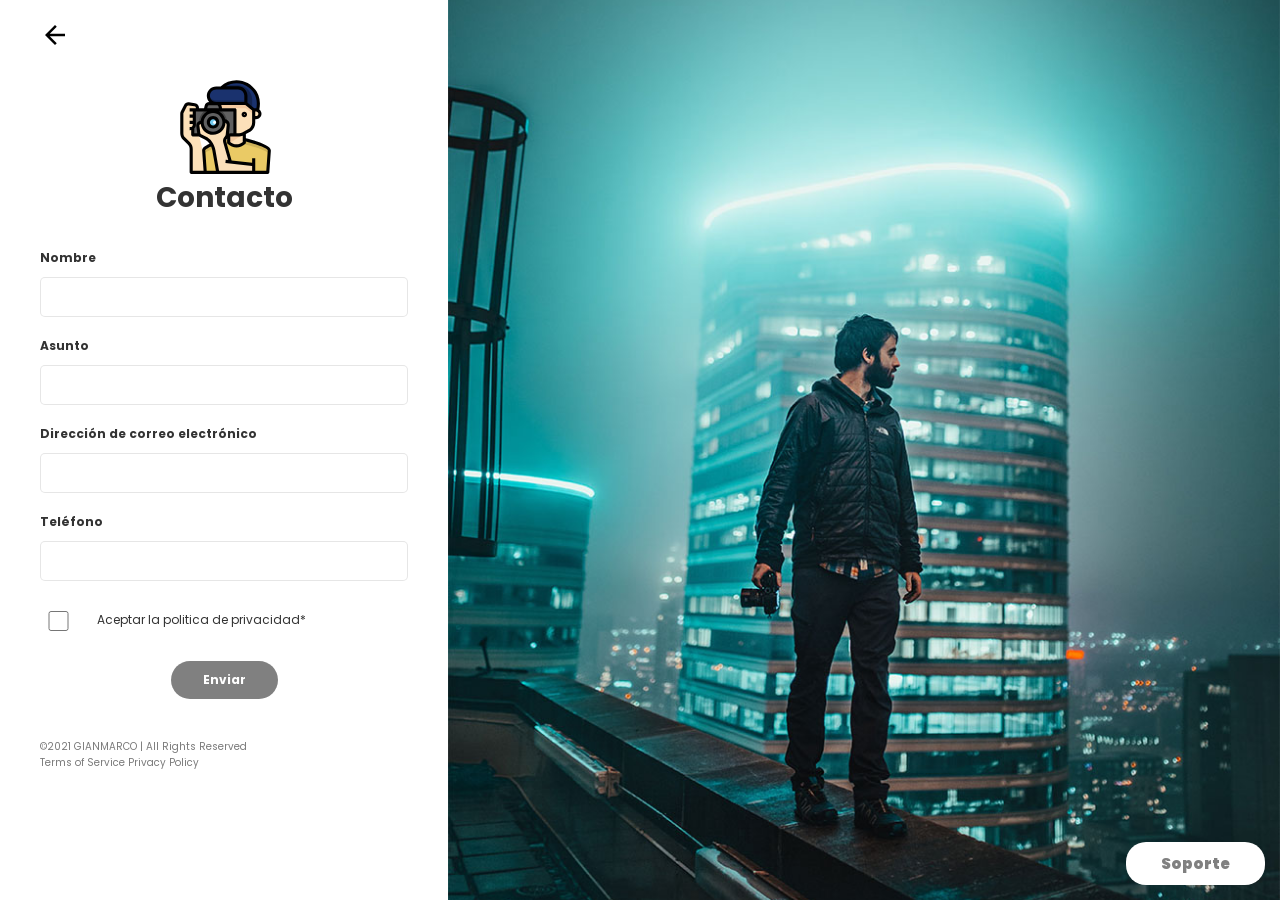
==== contact.html @ 017977cd "PriemrCambio" ====
<!DOCTYPE html>
<html lang="es">
<head>
    <meta charset="UTF-8">
    <meta http-equiv="X-UA-Compatible" content="IE=edge">
    <meta name="viewport" content="width=device-width, initial-scale=1.0, maximum-scale=1.0, minimum-scale=1.0, user-scalable=no ">
    <link rel="stylesheet" type="text/css" href="./css/styles.css">
    <link href="https://fonts.googleapis.com/css2?family=Poppins&display=swap" rel="stylesheet">
    <link rel="icon" type="image/svg" href="img/icon/icon.svg" />
    <script type="text/javascript" src="js/prefixfree.min.js"></script>
    <title>Portafolio Fotográfico | Contacto</title>
</head>
<body>
    <div class="loader"></div>
    <div id="landscape">
        <div>
            <p class="fadeInDown">
            <img src="./img/adicional/girar.png"><br>
            ¡Gira el dispositivo! <br><span>Por favor</span>
            </p>
        </div>
    </div>
    <section id="login">
        <div class="informacion">
            <a href="index.html"> <img src="img/icon/flecha.svg"> </a>
            <object id="logo" data="img/icon/fotografo.svg" type="image/svg+xml"></object>
            <h2>Contacto</h2>
            <form id="loginform">
                <label>Nombre</label>
                <input type="text" required>
                <label>Asunto</label>
                <input type="text" required>
                <label>Dirección de correo electrónico</label>
                <input type="email" required>
                <label>Teléfono</label>
                <input type="tel" required>
                <span id="aceptar">
                    <input type="checkbox" id="checkbox" required>
                    <p>Aceptar la politica de privacidad*</p>
                </span>
                <div>
                    <button type="submit">Enviar</button>
                </div>
            </form>
            <div id="terminos">
                <p>&copy;2021 GIANMARCO | All Rights Reserved</p>
                <a>Terms of Service</a>
                <a>Privacy Policy</a>
            </div>
        </div>
        <div class="imagen">
            <button>Soporte</button>
        </div>
    </section>
</body>
</html>
---- css/styles.css ----
*{
    box-sizing: border-box;
    scroll-behavior: smooth;
    margin: 0;
    padding: 0;
}
*::selection {
    background: #000000;
    color: #ffffff;
 }
*:focus {
    outline: 0px;   
}
 /* PERSONALIZAR EL SCROLL */
*::-webkit-scrollbar {
    appearance: none;
    height: 8px;
    width:10px;
    background-color: rgba(0, 0, 0, 0);
}
*:-webkit-scrollbar-button:increment,*::-webkit-scrollbar-button {
    display: none;
} 
*::-webkit-scrollbar-thumb {
    background-color: rgb(187, 187, 187);
    border-radius: 20px;
}
*::-webkit-scrollbar-thumb:hover {
    background-color: rgb(156, 156, 156);
}
*::-webkit-scrollbar-thumb:active {
    background-color: rgb(129, 129, 129);
}
 /* FIN DE PERSONALIZACION */
 
body{
    font-family: 'Poppins', sans-serif;    
}
.contenedor{
    width: 100%;
    max-width: 1170px;
    margin: auto;
}

/* CABECERA */

header{
    width: 100%;
    height: 10vh;
    font-size: 17px;
    background-color: rgba(0, 0, 0, 0.3);
    position: fixed;
    font-family: 'Germania One', cursive;
    z-index: 100;
}
header > .contenedor{
    display: flex;
    flex-flow: row wrap;
    height: 100%;
}
.logo{
    height: 100%;
    width: 20%;
    display: flex;
    justify-content: flex-end;
    align-items: center;
}
#logogian{
    width: min-content;
    height: min-content;
    padding: 5px;
    border: 3px solid #fdfffc;
    color: #fdfffc;
    font-family: 'Julius Sans One', sans-serif;
}
div.menu{
    display: flex;
    flex-flow: row wrap;
    justify-content: space-between;
    align-content: center;
    max-width: 500px;
    margin: auto;
    width: 100%;
    height: 100%;
}
div.menu a{
    text-decoration: none;
    color: #ffffff;
    padding: 0px 5px 5px;
    border-bottom: 2px solid transparent;
    position: relative;
    top: 5px;
}
div.menu a:hover{
    color: #ddd;
    border-bottom: 2px solid white;
    transition: .5s;
}
.cuenta{
    height: 100%;
    width: 15%;
    display: flex;
    flex-flow: row wrap;
    justify-content: flex-start;
    align-content: center;
}
#contactar{
    padding: 10px 30px;
    color: #ffffff;
    font-weight: bold;
    width: min-content;
    height: min-content;
    border-radius: 20px;
    text-decoration: none;
    background-color: rgb(153, 102, 102);
    box-shadow: 0px 5px 1px rgb(119, 79, 79);
    transition: .5s;
}
#contactar:hover{
    box-shadow: 0px 4px 1px rgb(119, 79, 79);
    transform: translateY(2px);
    transition: .5s;
}
#contactar:active{
    box-shadow: 0px 2px 1px rgb(119, 79, 79);
    transform: translateY(5px);
    transition: .5s;
}
/* Para que al presionar en sobre mi y en servicio solo se muestre esa seccion con el nav, sin mostrar otra sec*/
#sobremi, #servicio{
    position: absolute;
    color: transparent;
    user-select: none;
}
#sobremi{
    top: 80vh;
}
#servicio{
    top: 270vh;
}
/* FIN DE ENCABEZADO */

/* SECCIÓN DE BANNER */
.banner{
    height: 100vh;
    width: 100%;
    background-image: url(../img/banner.jpg);
    background-position: center;
    background-size: cover;
}
.degradadofondo{
    width: 100%;
    height: 100%;
    background: linear-gradient(-90deg, rgba(255, 255, 255, 0), rgba(156, 85, 75, 0.2));
}
.llamada-accion{
    height: 100%;
    width: 100%;
    display: flex;
    flex-flow: column wrap;
    justify-content: center;
    align-items: flex-start;
}
.llamada-accion div{
    height: 100%;
    width: 50%;
    display: flex;
    flex-flow: column wrap;
    justify-content: flex-end;
    align-content: center;
    text-align: center;
    color: white;
    text-shadow: 2px 2px 5px grey;
}
.llamada-accion div h1{
    font-size: 38px;
    text-transform: uppercase;
    font-family: 'Germania One', cursive;
    margin-bottom: 20px;
}
.llamada-accion div p{
    font-size: 23px;
    font-family: 'Roboto Mono', monospace;
    margin-bottom: 80px;
}

/* FIN DE SECCIÓN DE BANNER */

/* SECCION SOBRE MI */
.sobremi{
    width: 100%;
    height: 80vh;
    color: #333;
    text-align: center;
    background-image: url(../img/perfil.jpg);
    background-position: top right;
    background-size: cover;
    display: flex;
    flex-flow: row wrap;
}
.sobremi .informacion{
    width: 50%;
    height: 100%;
    display: flex;
    flex-flow: column wrap;
    padding: 0px 40px;
    justify-content: space-evenly;
    align-items: center;
}
.sobremi .informacion h2{
    font-size: 44px;
    padding: 10px 20px;
    border-top: 3px solid #333;
    border-bottom: 3px solid #333;
}
.sobremi .informacion h4{
    font-size: 24px;
}
.sobremi .informacion p{
    font-size: 21px;
    line-height: 50px;
    max-width: 600px;
}
.sobremi .informacion h3{
    font-size: 24px;
    color: #fdfffc;
    max-width: 400px;
    background-color: #04161f;
    padding: 10px 0px;
}
.sobremi .perfil{
    width: 50%;
    height: 100%;
}

/* FIN DE SECCION SOBRE MI */

/* SECCION DE GALERIA */

.galeria {
    width: 100%;
    height: 100vh;
    display: flex;
    flex-flow: row wrap;
    justify-content: center;
    align-content: center;
    user-select: none;
}
.titulo{
    width: 17%;
    height: 100%;
    background-color: rgb(20, 20, 20);
    display: flex;
    flex-flow: column wrap;
    justify-content: center;
    align-content: center;
}
.titulo h2{
    font-size: 62px;
    color: white;
    text-shadow: 2px 2px 5px grey;
    width: max-content;
    transform: rotate(-90deg);
    font-family: 'Germania One', cursive;
}
.fotos1{
    width: 60%;
    height: 100%;
    display: flex;
    flex-flow: row wrap;
}
.fotos1 img{
    width: 20%;
    height: 25%;
}
.fotos1 img.horizontal{
    width: 40%;
}
.fotos2{
    width: 23%;
    height: 100%;
    display: flex;
    flex-flow: column wrap;
}
.fotos2 img{
    height: 50%;
    width: 100%;
}

/* FIN DE SECCION DE GALERIA */

/* SECCION DE SERVICIOS */

.servicios{
    height: 90vh;
    width: 100%;
    background-image: url(../img/adicional/fondoservicio.jpg);
    background-size: cover;
    background-position: top;
    letter-spacing: 5px;  
    color: #fdfffc;
}
.servicios > .contenedor{
    height: 100%;
    display: flex;
    flex-flow: column wrap;
    justify-content: space-evenly;
}
.servicios #info{
    height: min-content;
    width: 100%;
    display: flex;
    flex-flow: row wrap;
    justify-content: center;
    align-content: center;
}
#info h2{
    font-size: 42px;
    height: min-content;
    word-spacing: 10px;
    padding-bottom: 10px;
    border-bottom: 2px solid white;
}
.servicios .cajas{
    display: flex;
    flex-flow: row wrap;
    justify-content: space-around;
    align-content: center;
    width: 100%;
    height: 70%;
}
.cajas .caja{
    width: 30%;
    height: 100%;
    user-select: none;
    cursor: pointer;
    display: flex;
    flex-flow: column wrap;
    justify-content: flex-end;
    align-content: center;
    background-position: center;
    background-size: cover;
}
.cajas #personal{
    background-image: url(../img/servicio/personal.jpg);
}
.cajas #boda{
    background-image: url(../img/servicio/boda.jpg);
}
.cajas #producto{
    background-image: url(../img/servicio/products.jpg);
}
.caja:hover{
    transform: translateY(-10px);
    filter: saturate(1.5);
    transition: .6s;
}
.cajas .caja p{
    width: min-content;
    font-size: 25px;
    font-weight: bold;
    text-transform: uppercase;
    padding-bottom: 30px;
}

/* FIN DE SECCION DE SERVICIO */

/* SECCION DE TESTIMONIOS */

section.sectestimonios{
    height: 60vh;
    width: 100%;
    background-image: linear-gradient(#ffffff 0%, #ddd 100%);
}
.sectestimonios > .contenedor{
    height: 100%;
    display: flex;
    flex-flow: column wrap;
    justify-content: center;
    align-items: center;
}
.sectestimonios .satisfechos{
    height: min-content;
    width: 100%;
    font-size: 25px;
    color: #333;
    text-align: center;
}
.sectestimonios .testimonios{
    height: 70%;
    width: 100%;
    display: flex;
    flex-flow: row wrap;
    justify-content: space-between;
    align-content: center;
}
.testimonio{
    height: 100%;
    width: 30%;
    display: flex;
    flex-flow: column wrap;
    justify-content: center;
    align-content: center;
    align-items: center;
}
.testimonio img{
    width: 80px;
    border-radius: 40px;
    border: 0px;
    margin-bottom: 20px;
}
.testimonio > h3{
    font-size: 16px;
    color: #8f7860;
    height: min-content;
    margin-bottom: 20px;
}
.testimonio p{
    font-size: 15px;
    color: #7a7a7a;
    text-align: center;
}
 
/* FIN DE SECCION DE TESTIMONIOS */

/* PIE DE PAGINA */

footer{
    height: 30vh;
    width: 100%;
    display: flex;
    flex-flow: column wrap;
    justify-content: center;
    align-content: center;
    font-family: 'Julius Sans One', sans-serif;
    font-size: 15px;
    line-height: 26px;
    color: #ddd;
}
.center-footer{
    height: 80%;
    width: 100%;
    background-color: #0a1d25;
    display: flex;
    flex-flow: row wrap;
    padding: 20px 20px;
    border-top: 12px solid #8f7860;
    box-shadow: -6px -6px 10px gray;
}
.center-footer .redes{
    height: 100%;
    width: 45%;
    display: flex;
    flex-flow: column wrap;
    justify-content: space-evenly;
    align-content: center;
    align-items: center;
    text-align: center;
    border-right: 2px solid whitesmoke;
}
.redes #logogian{
    margin: 0;
}
.redes > h3{
    font-weight: bold;
}
.redes a{
    margin-left: 15px;
    width: 35px;
    color: transparent;
}
.redes a > svg{
    width: 35px;
    user-select: none;
}
.redes a > svg:hover{
    fill: white;
    stroke: black;
    stroke-width: .3;
}

.center-footer > .contacto{
    height: 100%;
    width: 55%;
    display: flex;
    flex-flow: row wrap;
}
.contacto > .contactame{
    width: 60%;
    height: 100%;
    display: flex;
    flex-flow: column wrap;
    justify-content: space-evenly;
    align-content: center;
    align-items: center;
}
.contactame p{
    text-align: center;
    font-weight: bold;
    max-width: 250px;
}
.contacto > .animacion{
    width: 40%;
    height: 100%;
}
.bottom-footer{
    background-color: #04161f;
    height: 20%;
    width: 100%;
    color: #7a7a7a;
    text-align: center;
    line-height: 50px;
}

/* PAGINA DE CONTACTO*/

#login{
    height: 100vh;
    width: 100%;
    display: flex;
    flex-flow: row wrap;
}
#login .informacion{
    width: 35%;
    height: 100%;
    min-height: 100vh;
    padding: 0px 40px;
    display: flex;
    flex-flow: column wrap;
    color: #333;
}
#login .informacion img{
    height: 30px;
    margin-top: 20px;
}
#login .informacion #logo{
    height: 100px;
    align-self: center;
    margin-top: 20px;
}
#login .informacion h2{
    font-size: 28px;
    align-self: center;
    margin-bottom: 30px;
}
#login .informacion #loginform{
    display: flex;
    flex-flow: column wrap;
}
#loginform label{
    font-size: 12px;
    font-weight: bolder;
    margin-bottom: 10px;
}
#loginform input{
    width: 100%;
    height: 40px;
    font-weight: bold;
    text-align: center;
    border: 1px solid rgba(128, 128, 128, 0.2);
    border-radius: 5px;
    margin-bottom: 20px;
}
span#aceptar{
    display: flex;
    flex-flow: row wrap;
    align-content: center;
    width: 100%;
    height: 20px;
    margin-top: 20px;
}
input#checkbox{
    width: 10%;
    height: 100%;
}
#aceptar p{
    font-size: 12px;
    padding-left: 20px;
    width: 90%;
}
#loginform div{
    margin: 20px 0px 40px 0px;
    display: flex;
    flex-flow: row wrap;
    justify-content: center;
    width: 100%;
}
#loginform div button{
    color: white;
    font-family: inherit;
    font-size: 12px;
    font-weight: bold;
    padding: 10px 32px;
    border: 0px;
    border-radius: 19px;
    background-color: gray;
}
#loginform div button:hover{
    background-color: rgb(95, 94, 94);
}
#terminos{
    color: #7a7a7a;
    font-size: 10px;
}
.imagen{
    height: 100%;
    width: 65%;
    background-image: url(../img/imgcontact/fondo1.jpg);
    background-position: center;
    background-size: cover;
}
.imagen button{
    font-family: inherit;
    font-weight: 900;
    font-size: 15px;
    background-color: white;
    color: gray;
    padding: 10px 35px;
    border-radius: 20px;
    border: 0px;
    position: absolute;
    bottom: 15px;
    right: 15px;
}
.imagen button:hover{
    background-color: rgba(70, 130, 180, .6);
    color: white;
}

/* FIN DE PAGINA DE CONTACTO */

/* RESPONSIVE DESIGN */

@media all and (max-width:1025px){ /* LAPTOP-IPAD */
    .logo{
        font-size: 13px;
    }
    .llamada-accion div {
        width: 100%;
    }
    .llamada-accion div h1{
        font-size: 35px;
    }
    .llamada-accion div p{
        font-size: 20px;
        max-width: 500px;
    }
    .fotos2{
        display: none;
    }
    .fotos1{
        width: 83%;
    }
    .fotos1 #laptop{
        display: none;
    }
    .fotos1 img{
        height: calc(100%/3);
    }
    footer{
        font-size: 12px;
    }
    #login .informacion{
        width: 40%;
    }
    .imagen{
        width: 60%;
    }
}
@media all and (max-width:769px){ /* TABLET */
    .logo{
        width: 30%;
        justify-content: center;
    }
    .div.menu{
        justify-content: space-evenly;
        max-width: 0;
        width: 70%;
    }
    .cuenta > #contactar{
        display: none;
    }
    .sobremi .informacion p:nth-last-child(2){
        line-height: 30px;
        color: #fdfffc;
        background-color: rgba(87, 26, 26, 0.4);
        padding: 5px 0px;
    }
    .sobremi .informacion h3{
        font-size: 20px;
    }
    .fotos1 #tablet{
        display: none;
    }
    .fotos1 img{
        width: calc(100%/4);
    }
    .servicios .cajas{
        height: 60%;
    }
    #login .informacion{
        width: 50%;
    }
    .imagen{
        width: 50%;
        background-position: center;
        background-size: cover;
        background-image: url(../img/imgcontact/fondo2.jpg);  
    }
}
@media all and (max-width:426px){ /* MOVIL + */
    header{
        position: static;
        background-color: rgba(0, 0, 0, 1);
    }
    .logo{
        width: 100%;
        font-size: 15px;
    }
    div.menu{
        display: none;
    }
    .banner{
        height: 90vh;
        background-image: url(../img/banner2.jpg);
    }
    .sobremi .informacion{
        width: 100%;
        background-color: rgba(0, 0, 0, .5);
    }
    .sobremi .informacion h2{
        font-size: 32px;
        color: #bfbfbf;
        border-top: 2px solid #bfbfbf;
        border-bottom: 2px solid #bfbfbf;
    }
    .sobremi .informacion h4{
        max-width: 250px;
        color: #ddd;
    }
    .sobremi .informacion p:nth-last-child(2){
        line-height: 30px;
        color: #ddd;
        background-color: transparent;
    }
    .titulo h2{
        font-size: 42px;
    }
    .fotos1 #movil{
        display: none;
    }
    .fotos1 img{
        width: calc(100%/2);
    }
    #sobremi, #servicio{
        display: none;
    }    
    .servicios{
        height: min-content;
    }
    #info h2{
        font-size: 28px;
        margin: 30px 0px;
        word-spacing: 5px;
        text-align: center;
    }
    .cajas .caja{
        width: 80%;
        height: 400px;
        margin-bottom: 20px;
    }
    .cajas .caja:hover{
        transform: translateY(0px) scale3d(103%, 103%, 100%);
    }
    section.sectestimonios{
        height: min-content;
        background-color: #273234;
        background-position: center;
        background-size: cover;
        background-image: none;
    }
    .sectestimonios .satisfechos{
        font-size: 20px;
        max-width: 300px;
        margin: 30px 0px;
        color: #fdfffc;
    }
    .testimonio{
        width: 100%;
        max-width: 90%;
        margin: auto;
        margin-bottom: 30px;
        background-color: rgba(241, 239, 236, 0.9);
        padding: 20px 20px;
    }
    .testimonio p{
        max-width: 350px;
    }
    footer{
        height: 250px;
    }
    .center-footer{
        padding: 0px 0px 20px;
        height: 200px;
    }
    .center-footer .redes{
        width: 100%;
        height: 130px;
    }
    .center-footer > .contacto{
        display: initial;
        height: 50px;
        width: 100%;
        padding-bottom: 30px;
    }
    .contacto > .contactame{
        width: 100%;
    }
    .contacto > .animacion, .contactame p{
        display: none;
    }
    .bottom-footer{
        font-size: 8px;
        height: 50px;
    }
    #login .informacion{
        width: 100%;
        min-height: 100vh;
        background-image: linear-gradient(90deg, #ffffff 0%, #ddd 100%);
    }
    #login .imagen{
        display: none;
    }
}
@media all and (max-width:321px){ /* MOVIL - */
    #aceptar p{
        font-size: 11px;
    }
    .bottom-footer{
        font-size: 7px;
    }
}

/* Height */

@media all and (max-height:769px){ /* TABLET */
    #terminos{
        display: none;
    }
    #loginform div{
        margin: 20px 0px 0px 0px;
    }
}
@media all and (max-height:668px){ /* IPHONE 6/7/8 */
    #login .informacion #logo{
        margin-top: 0px;
        height: 70px;
    }
    #login .informacion h2{
        margin-bottom: 10px;
    }
    #loginform div{
        margin: 10px 0px 0px 0px;
    }
}
@media all and (max-height:568px){ /* IPHONE 5/SE */
    #login .informacion #logo{
        display: none;
    }
}

/* PARA DISPOSITIVOS HECHADOS */

#landscape{
    display: none;
    z-index: -50;
    color: #fdfffc;
    font-size:120%;
    font-weight: bold;
    text-align: center;
    padding: 0px 40px 40px 0px;
    background-image: url(../img/adicional/fondogirar.jpg);
    background-size: cover;
    background-position: right;
}
#landscape img{
    height: 150px;
}   
@media(max-width: 1030px) and (orientation: landscape){
    #landscape {
        display: flex;
        position: fixed;
        align-items: flex-end;
        justify-content: flex-end;
        top: 0;
        bottom: 0px;
        right: 0px;
        left: 0px;
        z-index: 7000;
        width: 100%;
        height: 100vh;
    }
    #login .informacion{
        display: none;
    }
}    

/* Animacion */

.fadeInDown { 
    animation-name: fadeInDown;
    animation-duration: 2s;
}
@keyframes fadeInDown {
    from {
      opacity: 0;
      transform: translate3d(-30%, 0%, 0);
    }
  
    to {
      opacity: 1;
      transform: translate3d(0, 0, 0);
    }
}
/* Fin de animacion */
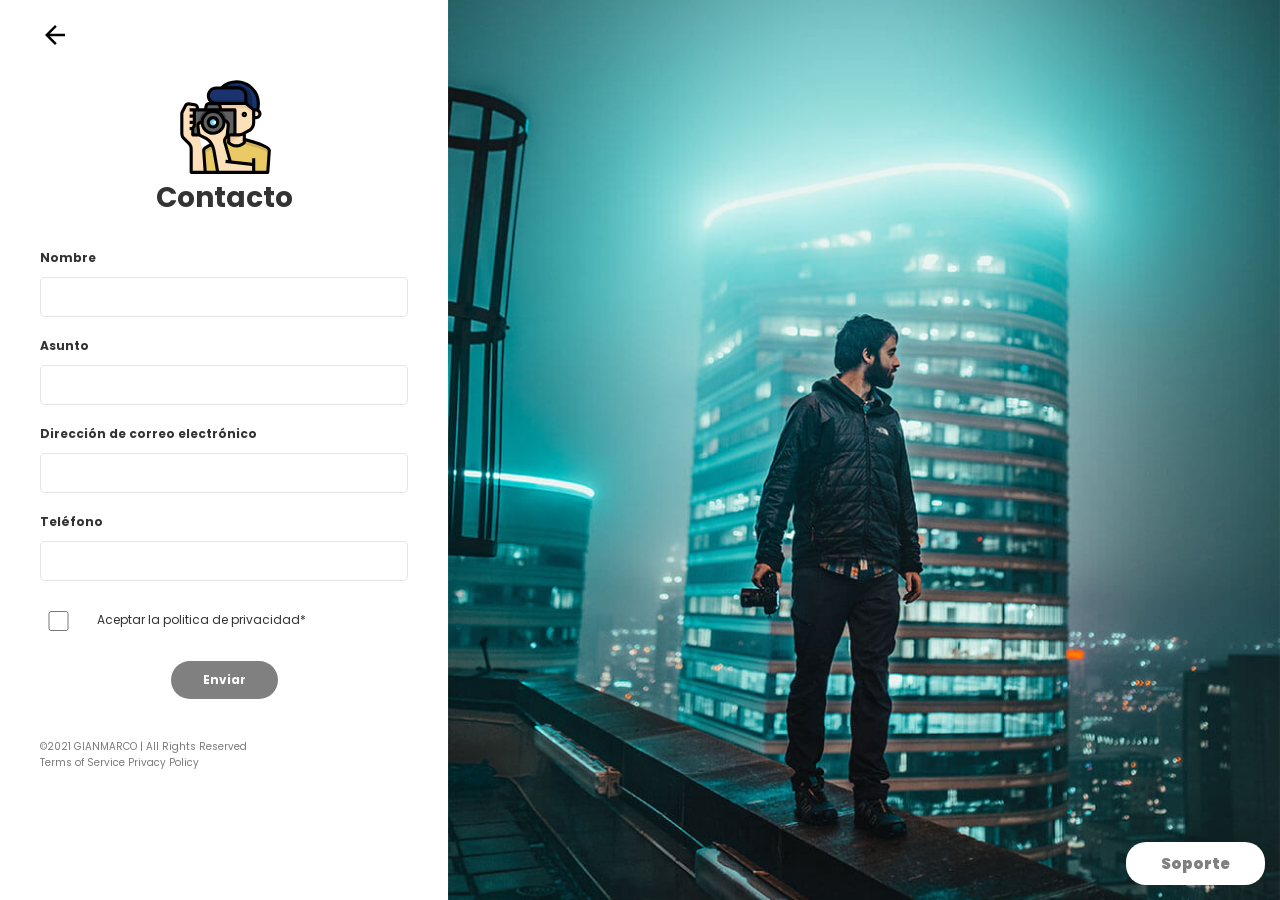
==== commit 3185d1af: "Mejoras en la Pagina / preload / galeria" ====
--- a/contact.html
+++ b/contact.html
@@ -4,10 +4,14 @@
     <meta charset="UTF-8">
     <meta http-equiv="X-UA-Compatible" content="IE=edge">
     <meta name="viewport" content="width=device-width, initial-scale=1.0, maximum-scale=1.0, minimum-scale=1.0, user-scalable=no ">
-    <link rel="stylesheet" type="text/css" href="./css/styles.css">
+    <!-- Prefetch -->
+    <link rel="prefetch" href="index.html" as="document">
+    <!-- Preload -->
+    <link rel="preload" href="css/styles.css" type="styles">
+    <link rel="stylesheet" type="text/css" href="css/styles.css">
+    <link rel="preload" href="https://fonts.googleapis.com/css2?family=Poppins&display=swap" type="font">
     <link href="https://fonts.googleapis.com/css2?family=Poppins&display=swap" rel="stylesheet">
     <link rel="icon" type="image/svg" href="img/icon/icon.svg" />
-    <script type="text/javascript" src="js/prefixfree.min.js"></script>
     <title>Portafolio Fotográfico | Contacto</title>
 </head>
 <body>
@@ -52,5 +56,6 @@
             <button>Soporte</button>
         </div>
     </section>
+    <script type="text/javascript" src="js/prefixfree.min.js"></script>
 </body>
 </html>
--- a/css/styles.css
+++ b/css/styles.css
@@ -47,6 +47,7 @@
 header{
     width: 100%;
     height: 10vh;
+    min-height: 85.5px;
     font-size: 17px;
     background-color: rgba(0, 0, 0, 0.3);
     position: fixed;
@@ -143,6 +144,7 @@
 /* SECCIÓN DE BANNER */
 .banner{
     height: 100vh;
+    min-height: 841px;
     width: 100%;
     background-image: url(../img/banner.jpg);
     background-position: center;
@@ -190,6 +192,7 @@
 .sobremi{
     width: 100%;
     height: 80vh;
+    min-height: 684px;
     color: #333;
     text-align: center;
     background-image: url(../img/perfil.jpg);
@@ -240,10 +243,9 @@
 .galeria {
     width: 100%;
     height: 100vh;
-    display: flex;
-    flex-flow: row wrap;
-    justify-content: center;
-    align-content: center;
+    min-height: 855px;
+    display: flex;
+    flex-flow: row wrap;
     user-select: none;
 }
 .titulo{
@@ -263,28 +265,92 @@
     transform: rotate(-90deg);
     font-family: 'Germania One', cursive;
 }
-.fotos1{
-    width: 60%;
-    height: 100%;
-    display: flex;
-    flex-flow: row wrap;
-}
-.fotos1 img{
-    width: 20%;
-    height: 25%;
-}
-.fotos1 img.horizontal{
-    width: 40%;
-}
-.fotos2{
-    width: 23%;
-    height: 100%;
-    display: flex;
-    flex-flow: column wrap;
-}
-.fotos2 img{
-    height: 50%;
-    width: 100%;
+.fotos{
+    width: 83%;
+    height: 100%;
+    display: grid;
+    grid-template-columns: 1fr 1fr 1fr 1fr 1fr 2fr;
+    grid-template-rows: repeat(4, 1fr);
+    overflow: hidden;
+}
+.fotos .foto {
+    width: 100%;
+    height: 100%;
+    background-size: cover !important;
+    background-position: center !important;
+}
+
+.fotos .foto:hover {
+    filter: contrast(1.2);
+}
+
+.foto:nth-child(1) {
+    background: url(../img/foto1.jpg);
+}
+.foto:nth-child(2) {
+    background: url(../img/foto2.jpg);
+}
+.foto:nth-child(3) {
+    background: url(../img/foto3.jpg);
+}
+.foto:nth-child(4) {
+    background: url(../img/foto4.jpg);
+}
+.foto:nth-child(5) {
+    background: url(../img/foto5.jpg);
+}
+.foto:nth-child(6) {
+    background: url(../img/foto6.jpg);
+}
+.foto:nth-child(7) {
+    background: url(../img/foto7.jpg);
+}
+.foto:nth-child(8) {
+    background: url(../img/foto8.jpg);
+}
+.foto:nth-child(9) {
+    background: url(../img/foto9.jpg);
+}
+.foto:nth-child(10) {
+    background: url(../img/foto10.jpg);
+}
+.foto:nth-child(11) {
+    background: url(../img/foto11.jpg);
+}
+.foto:nth-child(12) {
+    background: url(../img/foto12.jpg);
+}
+.foto:nth-child(13) {
+    background: url(../img/foto13.jpg);
+}
+.foto:nth-child(14) {
+    background: url(../img/foto14.jpg);
+}
+.foto:nth-child(15) {
+    background: url(../img/foto15.jpg);
+}
+.foto:nth-child(16) {
+    grid-row: 1/3;
+    grid-column: 6/7;
+    background: url(../img/foto-v1.jpg);
+}
+.foto:nth-child(17) {
+    grid-row: 3/5;
+    grid-column: 6/7;
+    background: url(../img/foto-v2.jpg);
+}
+.foto:nth-child(18) {
+    background: url(../img/foto16.jpg);
+}
+.foto:nth-child(19) {
+    grid-row: 1/2;
+    grid-column: 1/3;
+    background: url(../img/foto-h1.jpg);
+}
+.foto:last-child {
+    grid-row: 4/5;
+    grid-column: 3/5;
+    background: url(../img/foto-h2.jpg);
 }
 
 /* FIN DE SECCION DE GALERIA */
@@ -293,6 +359,7 @@
 
 .servicios{
     height: 90vh;
+    min-height: 769px;
     width: 100%;
     background-image: url(../img/adicional/fondoservicio.jpg);
     background-size: cover;
@@ -369,6 +436,7 @@
 
 section.sectestimonios{
     height: 60vh;
+    min-height: 513px;
     width: 100%;
     background-image: linear-gradient(#ffffff 0%, #ddd 100%);
 }
@@ -427,6 +495,7 @@
 
 footer{
     height: 30vh;
+    min-height: 256.5px;
     width: 100%;
     display: flex;
     flex-flow: column wrap;
@@ -523,7 +592,7 @@
 #login .informacion{
     width: 35%;
     height: 100%;
-    min-height: 100vh;
+    min-height: 870px;
     padding: 0px 40px;
     display: flex;
     flex-flow: column wrap;
@@ -645,18 +714,6 @@
         font-size: 20px;
         max-width: 500px;
     }
-    .fotos2{
-        display: none;
-    }
-    .fotos1{
-        width: 83%;
-    }
-    .fotos1 #laptop{
-        display: none;
-    }
-    .fotos1 img{
-        height: calc(100%/3);
-    }
     footer{
         font-size: 12px;
     }
@@ -689,11 +746,8 @@
     .sobremi .informacion h3{
         font-size: 20px;
     }
-    .fotos1 #tablet{
-        display: none;
-    }
-    .fotos1 img{
-        width: calc(100%/4);
+    .fotos {
+        grid-template-columns: repeat(5, 1fr);
     }
     .servicios .cajas{
         height: 60%;
@@ -746,14 +800,14 @@
     .titulo h2{
         font-size: 42px;
     }
-    .fotos1 #movil{
-        display: none;
-    }
-    .fotos1 img{
-        width: calc(100%/2);
-    }
     #sobremi, #servicio{
         display: none;
+    }    
+    .fotos {
+        grid-template-columns: repeat(3, 1fr);
+    }
+    .foto:last-child {
+        grid-column: 2/4;
     }    
     .servicios{
         height: min-content;
@@ -833,39 +887,20 @@
     }
 }
 @media all and (max-width:321px){ /* MOVIL - */
+    .fotos {
+        grid-template-columns: repeat(2, 1fr);
+    }
+    .foto:nth-child(19) {
+        grid-column: 1/3;
+    }    
+    .foto:last-child {
+        grid-column: 1/3;
+    }    
     #aceptar p{
         font-size: 11px;
     }
     .bottom-footer{
         font-size: 7px;
-    }
-}
-
-/* Height */
-
-@media all and (max-height:769px){ /* TABLET */
-    #terminos{
-        display: none;
-    }
-    #loginform div{
-        margin: 20px 0px 0px 0px;
-    }
-}
-@media all and (max-height:668px){ /* IPHONE 6/7/8 */
-    #login .informacion #logo{
-        margin-top: 0px;
-        height: 70px;
-    }
-    #login .informacion h2{
-        margin-bottom: 10px;
-    }
-    #loginform div{
-        margin: 10px 0px 0px 0px;
-    }
-}
-@media all and (max-height:568px){ /* IPHONE 5/SE */
-    #login .informacion #logo{
-        display: none;
     }
 }
 
--- a/css/styles.css
+++ b/css/styles.css
@@ -47,6 +47,7 @@
 header{
     width: 100%;
     height: 10vh;
+    min-height: 85.5px;
     font-size: 17px;
     background-color: rgba(0, 0, 0, 0.3);
     position: fixed;
@@ -143,6 +144,7 @@
 /* SECCIÓN DE BANNER */
 .banner{
     height: 100vh;
+    min-height: 841px;
     width: 100%;
     background-image: url(../img/banner.jpg);
     background-position: center;
@@ -190,6 +192,7 @@
 .sobremi{
     width: 100%;
     height: 80vh;
+    min-height: 684px;
     color: #333;
     text-align: center;
     background-image: url(../img/perfil.jpg);
@@ -240,10 +243,9 @@
 .galeria {
     width: 100%;
     height: 100vh;
-    display: flex;
-    flex-flow: row wrap;
-    justify-content: center;
-    align-content: center;
+    min-height: 855px;
+    display: flex;
+    flex-flow: row wrap;
     user-select: none;
 }
 .titulo{
@@ -263,28 +265,92 @@
     transform: rotate(-90deg);
     font-family: 'Germania One', cursive;
 }
-.fotos1{
-    width: 60%;
-    height: 100%;
-    display: flex;
-    flex-flow: row wrap;
-}
-.fotos1 img{
-    width: 20%;
-    height: 25%;
-}
-.fotos1 img.horizontal{
-    width: 40%;
-}
-.fotos2{
-    width: 23%;
-    height: 100%;
-    display: flex;
-    flex-flow: column wrap;
-}
-.fotos2 img{
-    height: 50%;
-    width: 100%;
+.fotos{
+    width: 83%;
+    height: 100%;
+    display: grid;
+    grid-template-columns: 1fr 1fr 1fr 1fr 1fr 2fr;
+    grid-template-rows: repeat(4, 1fr);
+    overflow: hidden;
+}
+.fotos .foto {
+    width: 100%;
+    height: 100%;
+    background-size: cover !important;
+    background-position: center !important;
+}
+
+.fotos .foto:hover {
+    filter: contrast(1.2);
+}
+
+.foto:nth-child(1) {
+    background: url(../img/foto1.jpg);
+}
+.foto:nth-child(2) {
+    background: url(../img/foto2.jpg);
+}
+.foto:nth-child(3) {
+    background: url(../img/foto3.jpg);
+}
+.foto:nth-child(4) {
+    background: url(../img/foto4.jpg);
+}
+.foto:nth-child(5) {
+    background: url(../img/foto5.jpg);
+}
+.foto:nth-child(6) {
+    background: url(../img/foto6.jpg);
+}
+.foto:nth-child(7) {
+    background: url(../img/foto7.jpg);
+}
+.foto:nth-child(8) {
+    background: url(../img/foto8.jpg);
+}
+.foto:nth-child(9) {
+    background: url(../img/foto9.jpg);
+}
+.foto:nth-child(10) {
+    background: url(../img/foto10.jpg);
+}
+.foto:nth-child(11) {
+    background: url(../img/foto11.jpg);
+}
+.foto:nth-child(12) {
+    background: url(../img/foto12.jpg);
+}
+.foto:nth-child(13) {
+    background: url(../img/foto13.jpg);
+}
+.foto:nth-child(14) {
+    background: url(../img/foto14.jpg);
+}
+.foto:nth-child(15) {
+    background: url(../img/foto15.jpg);
+}
+.foto:nth-child(16) {
+    grid-row: 1/3;
+    grid-column: 6/7;
+    background: url(../img/foto-v1.jpg);
+}
+.foto:nth-child(17) {
+    grid-row: 3/5;
+    grid-column: 6/7;
+    background: url(../img/foto-v2.jpg);
+}
+.foto:nth-child(18) {
+    background: url(../img/foto16.jpg);
+}
+.foto:nth-child(19) {
+    grid-row: 1/2;
+    grid-column: 1/3;
+    background: url(../img/foto-h1.jpg);
+}
+.foto:last-child {
+    grid-row: 4/5;
+    grid-column: 3/5;
+    background: url(../img/foto-h2.jpg);
 }
 
 /* FIN DE SECCION DE GALERIA */
@@ -293,6 +359,7 @@
 
 .servicios{
     height: 90vh;
+    min-height: 769px;
     width: 100%;
     background-image: url(../img/adicional/fondoservicio.jpg);
     background-size: cover;
@@ -369,6 +436,7 @@
 
 section.sectestimonios{
     height: 60vh;
+    min-height: 513px;
     width: 100%;
     background-image: linear-gradient(#ffffff 0%, #ddd 100%);
 }
@@ -427,6 +495,7 @@
 
 footer{
     height: 30vh;
+    min-height: 256.5px;
     width: 100%;
     display: flex;
     flex-flow: column wrap;
@@ -523,7 +592,7 @@
 #login .informacion{
     width: 35%;
     height: 100%;
-    min-height: 100vh;
+    min-height: 870px;
     padding: 0px 40px;
     display: flex;
     flex-flow: column wrap;
@@ -645,18 +714,6 @@
         font-size: 20px;
         max-width: 500px;
     }
-    .fotos2{
-        display: none;
-    }
-    .fotos1{
-        width: 83%;
-    }
-    .fotos1 #laptop{
-        display: none;
-    }
-    .fotos1 img{
-        height: calc(100%/3);
-    }
     footer{
         font-size: 12px;
     }
@@ -689,11 +746,8 @@
     .sobremi .informacion h3{
         font-size: 20px;
     }
-    .fotos1 #tablet{
-        display: none;
-    }
-    .fotos1 img{
-        width: calc(100%/4);
+    .fotos {
+        grid-template-columns: repeat(5, 1fr);
     }
     .servicios .cajas{
         height: 60%;
@@ -746,14 +800,14 @@
     .titulo h2{
         font-size: 42px;
     }
-    .fotos1 #movil{
-        display: none;
-    }
-    .fotos1 img{
-        width: calc(100%/2);
-    }
     #sobremi, #servicio{
         display: none;
+    }    
+    .fotos {
+        grid-template-columns: repeat(3, 1fr);
+    }
+    .foto:last-child {
+        grid-column: 2/4;
     }    
     .servicios{
         height: min-content;
@@ -833,39 +887,20 @@
     }
 }
 @media all and (max-width:321px){ /* MOVIL - */
+    .fotos {
+        grid-template-columns: repeat(2, 1fr);
+    }
+    .foto:nth-child(19) {
+        grid-column: 1/3;
+    }    
+    .foto:last-child {
+        grid-column: 1/3;
+    }    
     #aceptar p{
         font-size: 11px;
     }
     .bottom-footer{
         font-size: 7px;
-    }
-}
-
-/* Height */
-
-@media all and (max-height:769px){ /* TABLET */
-    #terminos{
-        display: none;
-    }
-    #loginform div{
-        margin: 20px 0px 0px 0px;
-    }
-}
-@media all and (max-height:668px){ /* IPHONE 6/7/8 */
-    #login .informacion #logo{
-        margin-top: 0px;
-        height: 70px;
-    }
-    #login .informacion h2{
-        margin-bottom: 10px;
-    }
-    #loginform div{
-        margin: 10px 0px 0px 0px;
-    }
-}
-@media all and (max-height:568px){ /* IPHONE 5/SE */
-    #login .informacion #logo{
-        display: none;
     }
 }
 
